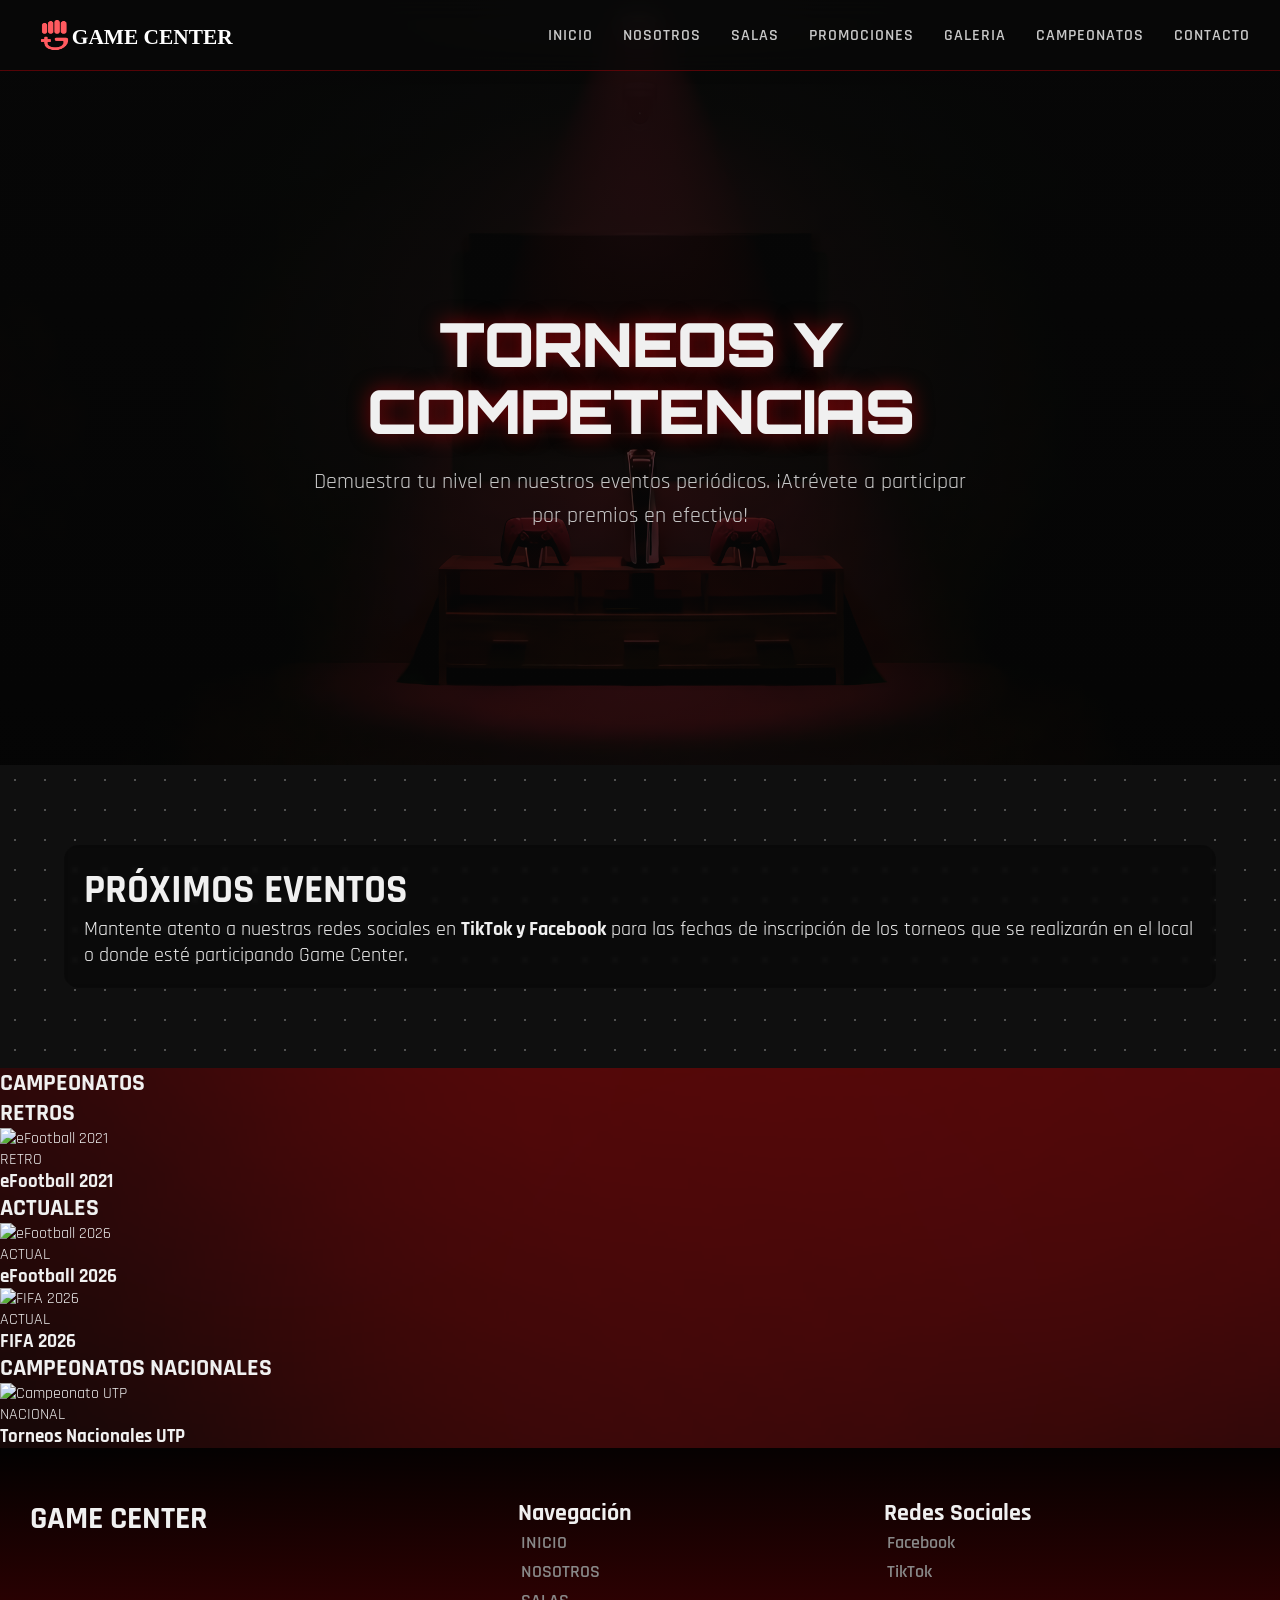
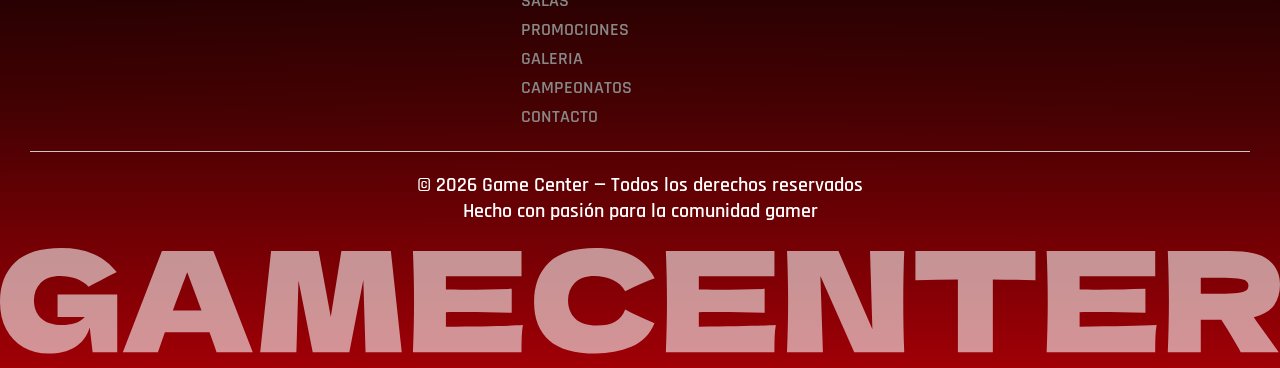
==== campeonatos.html @ 7306a9e2 "ARREGLO DE MENU" ====
<!doctype html>
<html lang="en">
  <head>
    <meta charset="UTF-8" />
    <meta name="viewport" content="width=device-width, initial-scale=1.0" />
    <link rel="stylesheet" href="./assets/css/main.css" />
    <link rel="stylesheet" href="assets/css/campeonatos.css" />
    <script src="assets/js/agrupamiento.js" defer></script>
    <script src="assets/js/scroll.js"></script>
    <title>Campeonatos - GameCenter</title>
    <link
      rel="stylesheet"
      href="https://cdnjs.cloudflare.com/ajax/libs/font-awesome/6.5.2/css/all.min.css"
    />
  </head>

  <body>
    <header class="nav">
      <div class="nav_contenedor">
        <div class="nav_izquierda">
          <a href="/"
            ><img src="./images/svgs/logo.svg" alt="Logo Game Center"
          /></a>
        </div>
        <nav class="nav_derecha">
          <div class="menu_toggle">
            <i class="fa-solid fa-bars"></i>
          </div>
          <ul class="nav_contenedor_rutas">
            <li><a href="index.html">INICIO</a></li>
            <li><a href="nosotros.html">NOSOTROS</a></li>
            <li><a href="salas.html">SALAS</a></li>
            <li><a href="promociones.html">PROMOCIONES</a></li>
            <li><a href="galeria.html">GALERIA</a></li>
            <li><a href="campeonatos.html">CAMPEONATOS</a></li>
            <li><a href="contacto.html">CONTACTO</a></li>
          </ul>
        </nav>
      </div>
    </header>

    <main class="hero_1">
      <div class="hero_1_text">
        <h1 class="h_t_intro">TORNEOS Y COMPETENCIAS</h1>
        <p class="h_sub_intro">
          Demuestra tu nivel en nuestros eventos periódicos. ¡Atrévete a
          participar por premios en efectivo!
        </p>
      </div>
    </main>

    <section class="hero_3">
      <div class="h3_container">
        <div class="h3_der">
          <div class="h3_der_text">
            <h1>PRÓXIMOS EVENTOS</h1>
            <span>
              Mantente atento a nuestras redes sociales en
              <strong>TikTok y Facebook</strong> para las fechas de inscripción
              de los torneos que se realizarán en el local o donde esté
              participando Game Center.
            </span>
          </div>
        </div>
      </div>
    </section>

    <section class="campeonatos">
      <h1 class="camp_titulo">CAMPEONATOS</h1>

      <div class="camp_categoria">
        <h2>RETROS</h2>
        <div class="camp_cards">
          <div class="camp_card">
            <img
              src="./images/campeonatos/1conE21.jpg"
              alt="eFootball 2021"
              loading="lazy"
            />
            <div class="camp_card_info">
              <span class="camp_badge">RETRO</span>
              <h3>eFootball 2021</h3>
            </div>
          </div>
        </div>
      </div>

      <div class="camp_categoria">
        <h2>ACTUALES</h2>
        <div class="camp_cards">
          <div class="camp_card">
            <img
              src="./images/campeonatos/1conE26.jpg"
              alt="eFootball 2026"
              loading="lazy"
            />
            <div class="camp_card_info">
              <span class="camp_badge">ACTUAL</span>
              <h3>eFootball 2026</h3>
            </div>
          </div>
          <div class="camp_card">
            <img
              src="./images/campeonatos/1conFIFA.jpg"
              alt="FIFA 2026"
              loading="lazy"
            />
            <div class="camp_card_info">
              <span class="camp_badge">ACTUAL</span>
              <h3>FIFA 2026</h3>
            </div>
          </div>
        </div>
      </div>

      <div class="camp_categoria">
        <h2>CAMPEONATOS NACIONALES</h2>
        <div class="camp_cards">
          <div class="camp_card">
            <img
              src="./images/campeonatos/2conUTP.jpg"
              alt="Campeonato UTP"
              loading="lazy"
            />
            <div class="camp_card_info">
              <span class="camp_badge">NACIONAL</span>
              <h3>Torneos Nacionales UTP</h3>
            </div>
          </div>
        </div>
      </div>
    </section>
    <!-- ═══════════ FOOTER ═══════════ -->
    <footer class="footer">
      <div class="footer_container">
        <div class="footer_top">
          <div class="footer_brand">
            <h1>GAME CENTER</h1>
            <p></p>
          </div>

          <div class="footer_nav">
            <h2>Navegación</h2>
            <div class="f_nav_rutas">
              <a href="index.html">INICIO</a>
              <a href="nosotros.html">NOSOTROS</a>
              <a href="salas.html">SALAS</a>
              <a href="promociones.html">PROMOCIONES</a>
              <a href="galeria.html">GALERIA</a>
              <a href="campeonatos.html">CAMPEONATOS</a>
              <a href="contacto.html">CONTACTO</a>
            </div>
          </div>

          <div class="footer_social">
            <h2>Redes Sociales</h2>
            <div class="social_links">
              <a href="https://www.facebook.com/share/1PWC5sHtrt/">Facebook</a>
              <a
                href="https://www.tiktok.com/@gamecenterchiclayo?_r=1&_t=ZS-96dxiSJsdGP"
                >TikTok</a
              >
            </div>
          </div>
        </div>

        <div class="footer_bottom">
          <p>&copy; 2026 Game Center — Todos los derechos reservados</p>
          <p>Hecho con pasión para la comunidad gamer</p>
        </div>
      </div>
      <div class="brand">
        <img src="./images/svgs/gamecenter.svg" alt="Game Center" />
      </div>
    </footer>
  </body>
</html>
---- assets/css/main.css ----
@import url("https://fonts.googleapis.com/css2?family=Bebas+Neue&family=Orbitron:wght@400..900&family=Rajdhani:wght@300;400;500;600;700&display=swap");

*,
*::before,
*::after {
  margin: 0;
  padding: 0;
  box-sizing: border-box;
}

body {
  font-family: "Rajdhani", sans-serif;
}

html {
  scroll-behavior: smooth !important;
}

:root {
  --red: #e8000a;
  --red-dark: #a00006;
  --red-glow: #e8000a8c;
  --red-tint: #e8000a14;
  --red-border: #e8000a59;

  --black: #080808;
  --black-2: #0f0f0f;
  --black-3: #161616;
  --black-4: #1e1e1e;

  --gray: #282828;
  --gray-2: #3a3a3a;
  --gray-3: #505050;

  --white: #f0f0f0;
  --white-2: #c8c8c8;
  --text-muted: #888888;
  --text-dim: #555555;
}

body {
  background-image: url(../../images/bg_v1.png);
  color: var(--white);
  background-repeat: no-repeat;
  background-size: cover;
  background-position: 0% 100%;
}

.nav {
  width: 100%;
  position: fixed;
  top: 0;
  left: 0;
  z-index: 100;
  border-bottom: solid 1px var(--red-border);
  background: #080808bf;
  backdrop-filter: blur(12px);
  display: flex;
  justify-content: center;

  .nav_contenedor {
    width: 100%;
    max-width: 1300px;
    margin: 0 30px;
    padding: 15px 0;
    display: flex;
    justify-content: space-between;
    align-items: center;

    .nav_izquierda {
      display: flex;
      align-items: center;
      img {
        height: 40px;
        width: auto;
        display: block;
      }
    }

    .nav_derecha {
      .nav_contenedor_rutas {
        display: flex;
        gap: 30px;
        margin: 0;
        padding: 0;
        list-style: none;

        a {
          text-decoration: none;
          color: var(--white-2);
          font-size: 16px;
          font-weight: 600;
          letter-spacing: 1px;
          position: relative;
          padding: 5px 0;
          transition: color 0.3s ease;

          &::after {
            content: "";
            position: absolute;
            bottom: 0;
            left: 0;
            height: 2px;
            background-color: var(--red);
            width: 100%;
            transform: scaleX(0);
            transform-origin: right center;
            transition: transform 0.3s ease;
          }

          &:hover,
          &:focus {
            color: var(--white);
            &::after {
              transform: scaleX(1);
              transform-origin: left center;
            }
          }
        }
      }
    }
  }
}

.footer {
  width: 100%;
  background: linear-gradient(
    180deg,
    #000000e6 0%,
    #4a0002e6 50%,
    #a00006 100%
  );
  position: relative;

  .footer_container {
    padding: 30px;
    margin: 0;
    position: relative;
    z-index: 5;

    .footer_top {
      display: flex;
      margin-bottom: 20px;
      margin-top: 20px;

      .footer_brand {
        width: 40%;
      }
      .footer_nav {
        width: 30%;
        .f_nav_rutas {
          display: flex;
          flex-direction: column;
        }
        .f_nav_rutas a {
          text-decoration: none;
          color: var(--text-muted);
          font-size: 18px;
          font-weight: 600;
          transition: color 0.2s ease;
          margin: 3px;
        }
        .f_nav_rutas a:hover {
          color: var(--white-2);
        }
      }

      .footer_social {
        width: 30%;
        .social_links {
          display: flex;
          flex-direction: column;
        }
        .social_links a {
          text-decoration: none;
          color: var(--text-muted);
          font-size: 18px;
          font-weight: 600;
          transition: color 0.2s ease;
          margin: 3px;
        }
        .social_links a:hover {
          color: var(--white-2);
        }
      }
    }

    .footer_bottom {
      border-top: solid 1px var(--white-2);
      padding-top: 20px;
      text-align: center;
      font-weight: 600;
      font-size: 20px;
      color: #ffffff;
    }
  }
  .brand {
    width: 100%;
    overflow: hidden;
    position: relative;
    z-index: 1;
    margin-top: -20px;

    img {
      width: 100%;
      height: auto;
      display: block;
    }
  }
}

.hero_1 {
  height: 85vh;
  width: 100%;
  background-image: url(../../images/fondo_v1.webp);
  background-size: cover;
  background-repeat: no-repeat;
  background-position: center;
  position: relative;
  display: flex;
  justify-content: center;
  align-items: center;
  padding-top: 80px;

  .hero_1_text {
    width: 100%;
    max-width: 850px;
    padding: 0 24px;
    display: flex;
    flex-direction: column;
    justify-content: center;
    align-items: center;
    text-align: center;
    gap: 20px;

    .h_t_intro {
      font-family: "Orbitron", sans-serif;
      font-size: 3.8rem;
      color: var(--white);
      margin: 0;
      text-transform: uppercase;
      font-weight: 900;
      letter-spacing: -1px;
      line-height: 1.1;
      text-shadow: 0 0 20px var(--red-glow);
    }

    .h_sub_intro {
      font-size: 1.35rem;
      color: var(--white-2);
      max-width: 680px;
      line-height: 1.6;
      font-weight: 400;
    }
  }
}

.hero_1::after {
  content: "";
  position: absolute;
  top: 0;
  left: 0;
  width: 100%;
  height: 100%;
  background: linear-gradient(
    180deg,
    #080808d9 0%,
    #080808b3 60%,
    #08080899 100%
  );
  z-index: 1;
}

.hero_1 > * {
  position: relative;
  z-index: 2;
}

.hero_2 {
  height: 15vh;
  min-height: 100px;
  overflow: hidden;
  background-color: var(--black-2);
  display: flex;
  align-items: center;

  .h_2_carrusel {
    overflow: hidden;
    width: 100%;
    position: relative;
    display: flex;
    .carrusel_track {
      display: flex;
      align-items: center;
      width: max-content;
      gap: 60px;
      padding-right: 60px;
      animation: carruselInfinito 15s linear infinite;
    }
    img {
      height: 80px;
      width: auto;
      display: block;
    }

    .carrusel_texto {
      font-family: "Orbitron", sans-serif;
      font-size: 1.8rem;
      font-weight: 900;
      color: var(--white);
      letter-spacing: 2px;
      text-shadow: 0 0 10px #ffffff33;
    }
  }
}
/* ═══════════ ANIMACIÓN DEL BUCLE ═══════════ */
@keyframes carruselInfinito {
  0% {
    transform: translateX(0);
  }
  100% {
    transform: translateX(-50%);
  }
}

.hero_3 {
  background-color: var(--black-2);
  background-image: radial-gradient(var(--gray-3) 1px, transparent 1px);
  background-size: 30px 30px;
  position: relative;
  overflow: hidden;
  display: flex;
  align-items: center;
  justify-content: center;
  .h3_container {
    border-radius: 15px;
    background-color: #0000004d;
    backdrop-filter: blur(2px);
    width: 90%;
    margin: 20px;
    display: flex;
    padding: 15px;
    gap: 35px;
    transition: all 0.35s ease;
    .h3_izq {
      display: flex;
      width: 65%;
      align-items: center;
    }
    .h3_izq img {
      width: 100%;
      height: auto;
      display: block;
      border-radius: 15px;
    }

    .h3_der {
      display: flex;
      width: 35%;
      width: 70%;
      text-align: start;
      align-items: center;
      justify-content: center;
    }
    .h3_der h1 {
      font-size: 2.5em;
    }
    .h3_der span {
      font-size: 1.25em;
    }
  }
  .h3_container:hover {
    box-shadow:
      0 0 15px var(--red-glow),
      0 0 35px #e8000a40,
      0 10px 30px #00000073;

    transform: translateY(-4px);
    transition: all 0.35s ease;
  }
}

/* ═══════════ RESPONSIVIDAD ═══════════ */

/* BOTON HAMBURGUESA */
.menu_toggle {
  display: none;
  font-size: 2rem;
  cursor: pointer;
  color: white;
}

/* RESPONSIVE NAVBAR */
@media (max-width: 768px) {
  .menu_toggle {
    display: block;
  }

  .nav .nav_contenedor {
    flex-direction: row;
    align-items: center;
    justify-content: space-between;
    margin: 0 16px;
    padding: 12px 0;
  }

  .nav .nav_contenedor .nav_derecha {
    position: relative;
  }

  .nav .nav_contenedor .nav_derecha .nav_contenedor_rutas {
    position: absolute;
    top: 60px;
    right: 0;
    background-color: #111;
    flex-direction: column;
    align-items: flex-start;
    width: 220px;
    padding: 20px;
    border-radius: 10px;
    box-shadow: 0 0 15px #00000066;
    display: none !important;
    z-index: 999;
  }

  .nav .nav_contenedor .nav_derecha .nav_contenedor_rutas.active {
    display: flex !important;
  }

  .nav .nav_contenedor .nav_derecha .nav_contenedor_rutas li {
    list-style: none;
    width: 100%;
  }

  .nav .nav_contenedor .nav_derecha .nav_contenedor_rutas a {
    width: 100%;
    display: block;
    padding: 10px 0;
  }
}

/* HERO 1 */
.hero_1 {
  @media (max-width: 768px) {
    height: auto;
    min-height: 65vh;
    padding: 140px 20px 60px;
  }

  @media (max-width: 480px) {
    padding: 130px 16px 50px;
  }
}

.hero_1 .hero_1_text {
  word-break: break-word;
  overflow-wrap: break-word;
}

.hero_1 .hero_1_text .h_t_intro {
  @media (max-width: 1024px) {
    font-size: 3rem;
  }

  @media (max-width: 768px) {
    font-size: 2.2rem;
    letter-spacing: 0;
  }

  @media (max-width: 480px) {
    font-size: 1.75rem;
    line-height: 1.15;
  }
}

.hero_1 .hero_1_text .h_sub_intro {
  @media (max-width: 768px) {
    font-size: 1.1rem;
  }

  @media (max-width: 480px) {
    font-size: 0.95rem;
  }
}

/* HERO 2 */
@media (max-width: 480px) {
  .hero_2 {
    height: 55px;
  }

  .hero_2 .h_2_carrusel img {
    height: 50px;
  }

  .hero_2 .h_2_carrusel .carrusel_texto {
    font-size: 1.2rem;
  }
}

/* HERO 3 */
.hero_3 {
  height: auto;

  overflow: visible;
  overflow-x: hidden;

  display: flex;
  justify-content: center;
  align-items: center;

  padding: 60px 0;
}

.hero_3 .h3_container {
  box-sizing: border-box;

  width: 90%;

  display: flex;
  align-items: center;

  gap: 35px;

  padding: 20px;
}

.hero_3 .h3_izq,
.hero_3 .h3_der {
  flex: 1;
}

.hero_3 .h3_der {
  display: flex;
  align-items: center;
}

.hero_3 .h3_der_text {
  width: 100%;
}

@media (max-width: 1024px) {
  .hero_3 .h3_container {
    width: 95%;
    gap: 24px;
  }

  .hero_3 .h3_der h1 {
    font-size: 2rem;
  }
}

@media (max-width: 768px) {
  .hero_3 .h3_container {
    flex-direction: column;

    width: calc(100% - 32px);

    margin: 16px;

    padding: 16px;
  }

  .hero_3 .h3_izq,
  .hero_3 .h3_der {
    width: 100%;
  }

  .hero_3 .h3_der {
    text-align: center;
    justify-content: center;
  }

  .hero_3 .h3_der h1 {
    font-size: 1.8rem;
  }

  .hero_3 .h3_der span {
    font-size: 1rem;
    line-height: 1.5;
  }
}

@media (max-width: 480px) {
  .hero_3 .h3_container {
    width: calc(100% - 24px);

    margin: 12px;

    padding: 12px;

    gap: 12px;
  }

  .hero_3 .h3_der h1 {
    font-size: 1.4rem;
    line-height: 1.2;
  }

  .hero_3 .h3_der span {
    font-size: 0.95rem;
  }
}

/* FOOTER */
@media (max-width: 480px) {
  .footer .footer_container {
    padding: 20px 16px;
  }
}

@media (max-width: 768px) {
  .footer .footer_container .footer_top {
    flex-direction: column;
    gap: 20px;
  }

  .footer .footer_container .footer_top .footer_brand,
  .footer .footer_container .footer_top .footer_nav,
  .footer .footer_container .footer_top .footer_social {
    width: 100%;
  }

  .footer .footer_container .footer_bottom {
    font-size: 16px;
  }
}

@media (max-width: 480px) {
  .footer .footer_container .footer_bottom {
    font-size: 13px;
  }
}

.hero_4 {
  width: 100%;
  background-color: var(--black-2);
  .h4_container {
    max-width: 1300px;
    margin: 0 auto;
    padding: 30px 40px;
    display: flex;
    flex-direction: column;
    align-items: center;
    gap: 24px;
    @media (max-width: 768px) {
      padding: 24px 20px;
      gap: 20px;
    }

    .h4_texto {
      h1 {
        font-family: "Orbitron", sans-serif;
        font-size: 2.8rem;
        font-weight: 900;
        letter-spacing: 3px;
        color: var(--white);
        text-align: center;

        @media (max-width: 480px) {
          font-size: 1.3rem;
        }
      }
    }

    .h4_logos {
      display: flex;
      align-items: center;
      justify-content: center;
      gap: 40px;

      @media (max-width: 480px) {
        gap: 24px;
      }

      img {
        height: 120px;
        width: auto;
        display: block;
        filter: grayscale(100%) brightness(0.8);
        transition: filter 0.3s ease;

        &:hover {
          filter: grayscale(0%) brightness(1);
        }

        @media (max-width: 480px) {
          height: 45px;
        }
      }
    }
  }
}

.hero_5 {
  width: 100%;
  background-color: var(--black-4);
  .h5_container {
    max-width: 1300px;
    margin: 0 auto;
    padding: 30px 40px;
    display: flex;
    flex-direction: column;
    align-items: center;
    gap: 24px;

    @media (max-width: 768px) {
      padding: 24px 20px;
      gap: 20px;
    }
    .h5_logos {
      display: flex;
      align-items: center;
      justify-content: center;
      gap: 40px;
      img {
        height: 120px;
        width: auto;
        display: block;
        filter: grayscale(100%) brightness(0.8);
        transition: filter 0.3s ease;

        &:hover {
          filter: grayscale(0%) brightness(1);
        }

        @media (max-width: 480px) {
          height: 45px;
        }
      }
    }
    .h5_texto {
      h1 {
        font-family: "Orbitron", sans-serif;
        font-size: 2.8rem;
        font-weight: 900;
        letter-spacing: 3px;
        color: var(--white);
        text-align: center;
        padding-bottom: 15px;

        @media (max-width: 480px) {
          font-size: 1.3rem;
        }
      }
      p {
        font-family: "Orbitron", sans-serif;
        font-size: 1.4rem;
        font-weight: 500;
        letter-spacing: 3px;
        color: var(--white);
        text-align: center;

        @media (max-width: 480px) {
          font-size: 1rem;
        }
      }
    }
  }
}

.hero_6 {
  padding: 8rem 2rem;
  background-color: var(--black-2);
  .h6_container {
    max-width: 1200px;
    margin: 0 auto;
    .h6_carrusel {
      display: grid;
      grid-template-columns: repeat(3, 1fr);
      gap: 2rem;

      .h6_contadores {
        text-align: center;
        padding: 2rem;
        border: 1px solid var(--red-border);
        background: rgba(255, 255, 255, 0.03);
        backdrop-filter: blur(10px);
        border-radius: 16px;
        transition: all 0.3s ease;
        color: var(--white-2);

        &:hover {
          border-color: var(--red);
          box-shadow: 0 0 30px var(--red-glow);
        }

        h1 {
          margin-bottom: 0.3em;
          font-size: clamp(3rem, 6vw, 5rem);
          font-family: "Orbitron", sans-serif;
          color: var(--red);
          text-shadow: 0 0 20px var(--red-glow);
        }

        h3 {
          font-size: 1.2rem;
          letter-spacing: 2px;
          color: var(--white-2);
        }
      }
    }
  }
}

@media (max-width: 768px) {
  .hero_6 {
    .h6_container {
      .h6_carrusel {
        grid-template-columns: 1fr;
      }
    }
  }
}

.hero_8 {
  width: 100%;
  height: 100vh;
  display: flex;
  justify-content: center;
  align-items: center;
  background-color: var(--black-3);

  @media (max-width: 768px) {
    height: auto;
  }

  .h8_container {
    width: 95%;
    height: 90vh;
    border-radius: 20px;
    display: flex;
    overflow: hidden;

    @media (max-width: 768px) {
      flex-direction: column;
      height: auto;
      margin: 20px 0;
    }

    .h8_izq {
      width: 60%;
      padding: 50px 60px;
      background-color: var(--red-dark);
      display: flex;
      flex-direction: column;
      justify-content: center;
      gap: 24px;

      @media (max-width: 768px) {
        width: 100%;
        padding: 40px 24px;
        order: 1;
      }

      .etiqueta {
        font-family: "Orbitron", sans-serif;
        font-size: 0.85rem;
        font-weight: 700;
        letter-spacing: 4px;
        color: rgba(255, 255, 255, 0.55);
      }

      h1 {
        font-family: "Orbitron", sans-serif;
        font-size: clamp(2rem, 4vw, 4.5rem);
        font-weight: 900;
        line-height: 1.1;
        color: var(--white);
      }

      .h8_sub {
        font-size: clamp(1rem, 1.4vw, 1.4rem);
        color: rgba(255, 255, 255, 0.7);
        line-height: 1.7;
        max-width: 520px;
        font-weight: 500;
      }

      .h8_btn {
        display: inline-block;
        width: fit-content;
        padding: 16px 32px;
        background-color: transparent;
        color: var(--white);
        font-family: "Orbitron", sans-serif;
        font-size: 0.85rem;
        font-weight: 900;
        letter-spacing: 1px;
        text-decoration: none;
        border-radius: 8px;
        border: 2px solid var(--white);
        transition:
          background-color 0.3s ease,
          color 0.3s ease;

        &:hover {
          background-color: var(--white);
          color: var(--red-dark);
        }

        @media (max-width: 768px) {
          width: 100%;
          text-align: center;
        }
      }
    }

    .h8_der {
      width: 40%;
      background-color: var(--black-4);

      @media (max-width: 768px) {
        width: 100%;
        order: 2;
      }

      .h8_der_container {
        display: grid;
        grid-template-rows: repeat(auto-fit, 1fr);
        height: 100%;

        @media (max-width: 768px) {
          grid-template-rows: unset;
          grid-template-columns: 1fr;
        }

        .h8_card {
          display: flex;
          flex-direction: column;
          justify-content: center;
          padding: 0 40px;
          border-bottom: 1px solid var(--gray);
          transition: background-color 0.3s ease;

          &:last-child {
            border-bottom: none;
          }

          &:hover {
            background-color: var(--gray);
          }

          @media (max-width: 768px) {
            padding: 28px 24px;
          }

          h3 {
            font-family: "Orbitron", sans-serif;
            font-size: 1.25rem;
            font-weight: 700;
            letter-spacing: 3px;
            color: var(--red);
            margin-bottom: 10px;
          }

          p,
          a {
            font-size: clamp(1rem, 1.3vw, 1.3rem);
            color: var(--white-2);
            line-height: 1.6;
            text-decoration: none;
            transition: color 0.2s ease;
          }

          strong {
            color: var(--white);
          }

          a:hover {
            color: var(--white);
          }
        }
      }
    }
  }
}
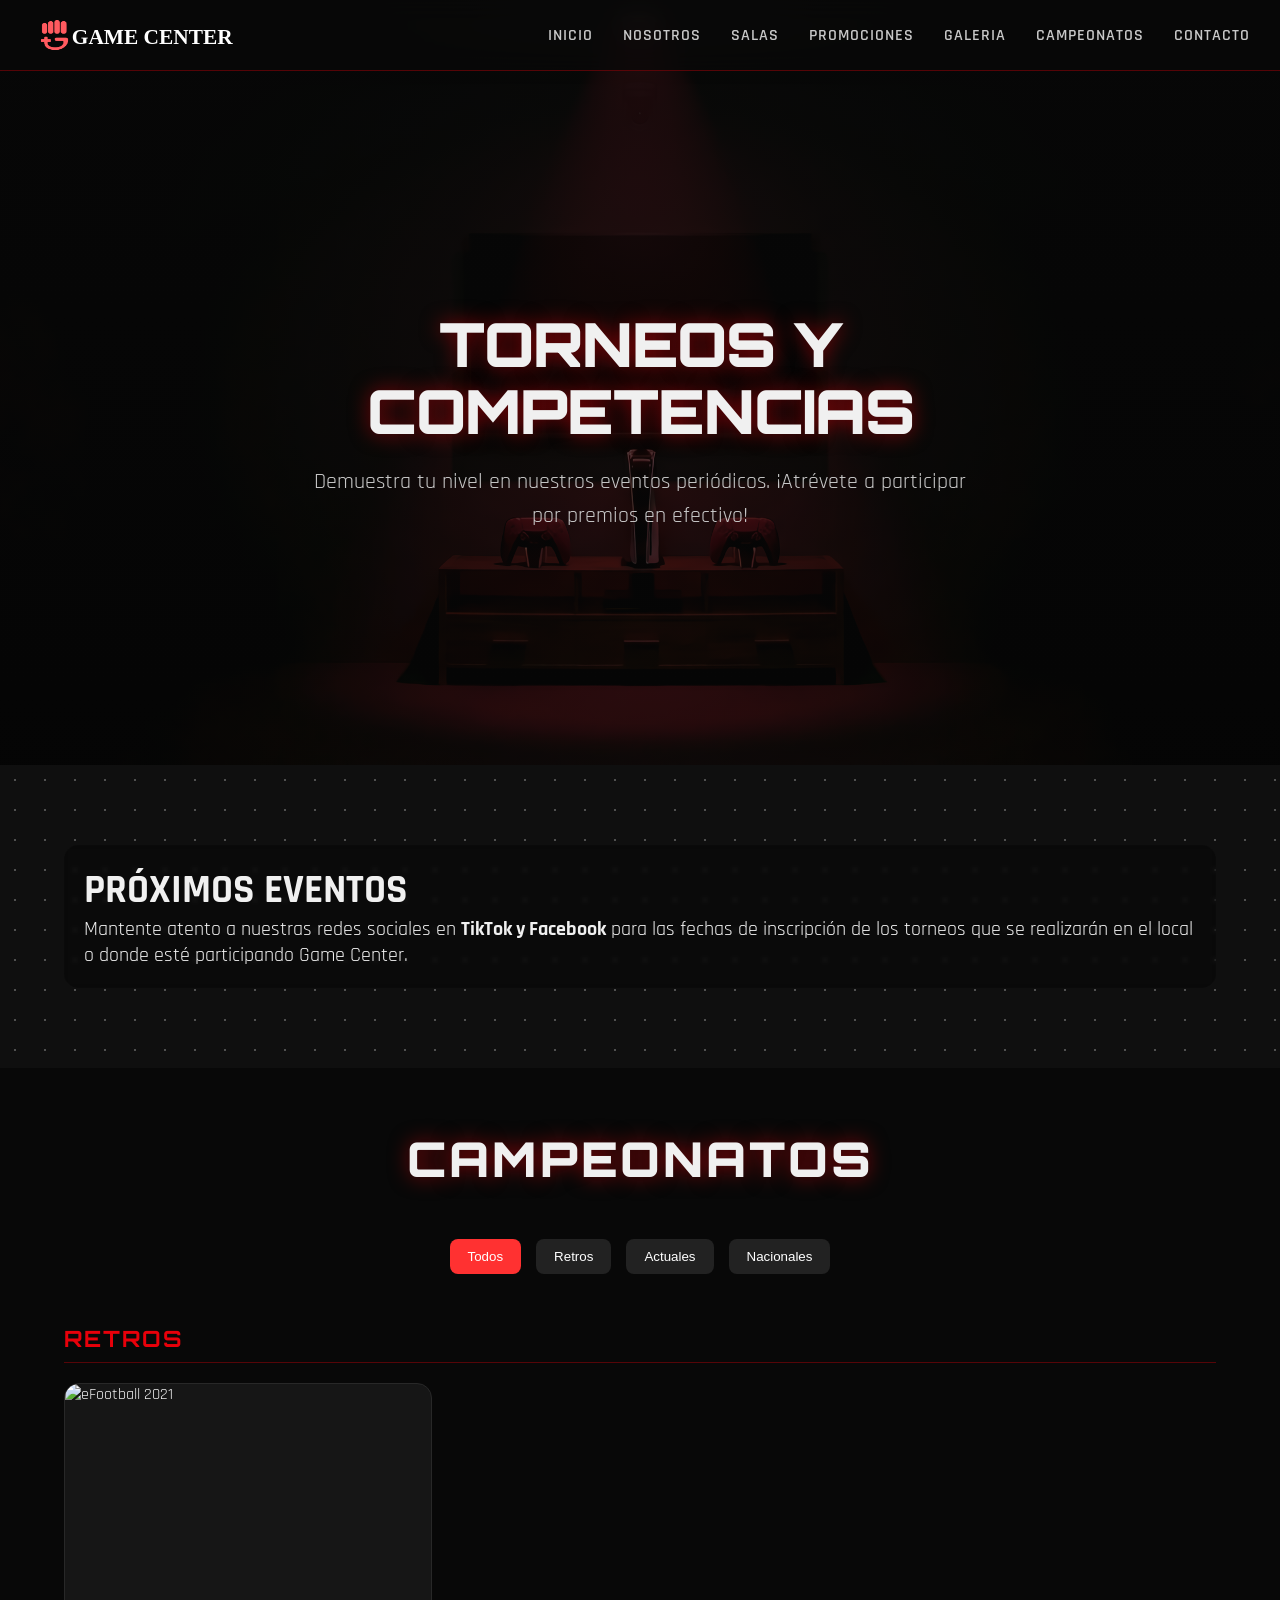
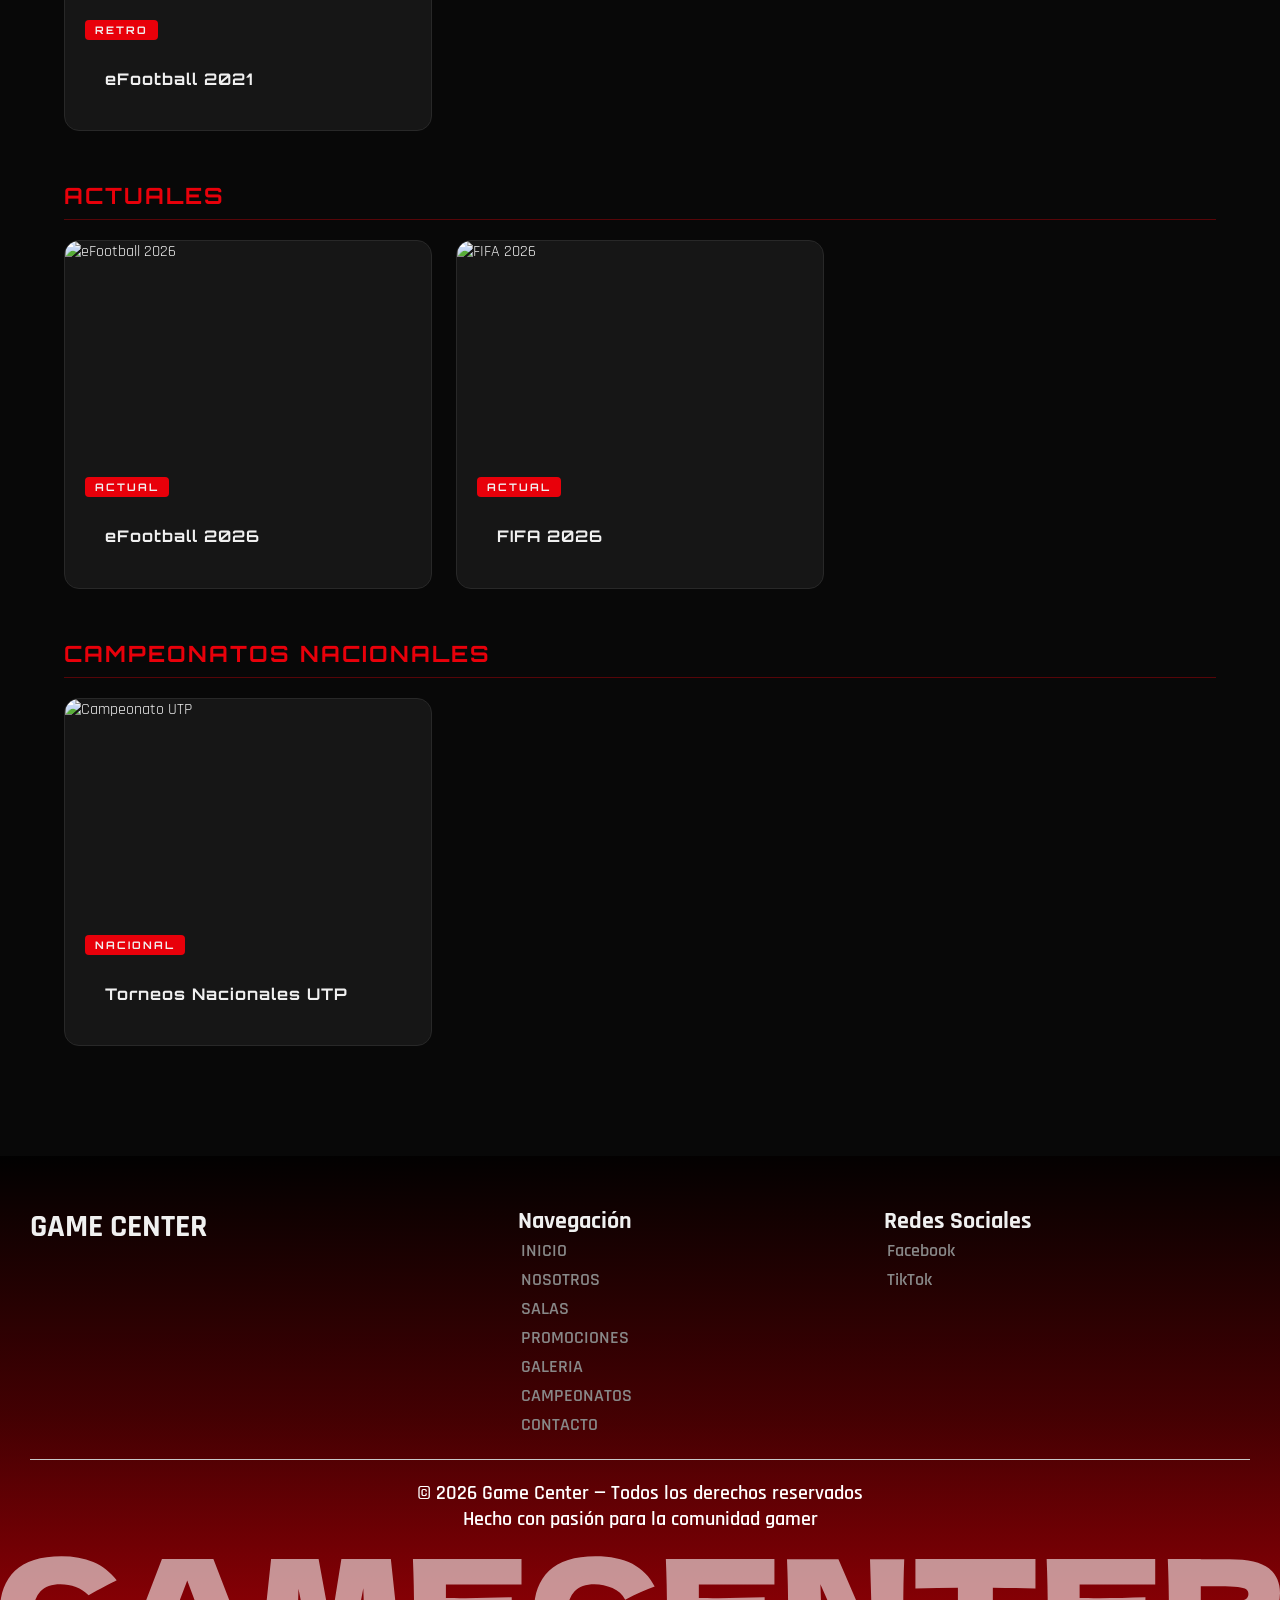
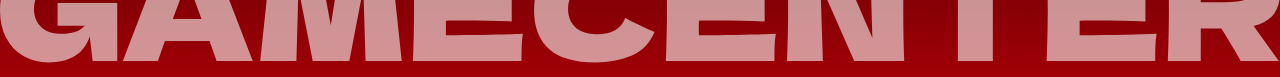
==== commit c6df8d7c: "agregar filtros a las imagenes de los campeonatos" ====
--- a/campeonatos.html
+++ b/campeonatos.html
@@ -1,177 +1,164 @@
 <!doctype html>
 <html lang="en">
-  <head>
-    <meta charset="UTF-8" />
-    <meta name="viewport" content="width=device-width, initial-scale=1.0" />
-    <link rel="stylesheet" href="./assets/css/main.css" />
-    <link rel="stylesheet" href="assets/css/campeonatos.css" />
-    <script src="assets/js/agrupamiento.js" defer></script>
-    <script src="assets/js/scroll.js"></script>
-    <title>Campeonatos - GameCenter</title>
-    <link
-      rel="stylesheet"
-      href="https://cdnjs.cloudflare.com/ajax/libs/font-awesome/6.5.2/css/all.min.css"
-    />
-  </head>
 
-  <body>
-    <header class="nav">
-      <div class="nav_contenedor">
-        <div class="nav_izquierda">
-          <a href="/"
-            ><img src="./images/svgs/logo.svg" alt="Logo Game Center"
-          /></a>
+<head>
+  <meta charset="UTF-8" />
+  <meta name="viewport" content="width=device-width, initial-scale=1.0" />
+  <link rel="stylesheet" href="./assets/css/main.css" />
+  <link rel="stylesheet" href="assets/css/campeonatos.css" />
+  <script src="assets/js/agrupamiento.js" defer></script>
+  <script src="assets/js/campeonatos.js" defer></script>
+  <script src="assets/js/scroll.js" defer></script>
+  <title>Campeonatos - GameCenter</title>
+  <link rel="stylesheet" href="https://cdnjs.cloudflare.com/ajax/libs/font-awesome/6.5.2/css/all.min.css" />
+</head>
+
+<body>
+  <header class="nav">
+    <div class="nav_contenedor">
+      <div class="nav_izquierda">
+        <a href="/"><img src="./images/svgs/logo.svg" alt="Logo Game Center" /></a>
+      </div>
+      <nav class="nav_derecha">
+        <div class="menu_toggle">
+          <i class="fa-solid fa-bars"></i>
         </div>
-        <nav class="nav_derecha">
-          <div class="menu_toggle">
-            <i class="fa-solid fa-bars"></i>
-          </div>
-          <ul class="nav_contenedor_rutas">
-            <li><a href="index.html">INICIO</a></li>
-            <li><a href="nosotros.html">NOSOTROS</a></li>
-            <li><a href="salas.html">SALAS</a></li>
-            <li><a href="promociones.html">PROMOCIONES</a></li>
-            <li><a href="galeria.html">GALERIA</a></li>
-            <li><a href="campeonatos.html">CAMPEONATOS</a></li>
-            <li><a href="contacto.html">CONTACTO</a></li>
-          </ul>
-        </nav>
+        <ul class="nav_contenedor_rutas">
+          <li><a href="index.html">INICIO</a></li>
+          <li><a href="nosotros.html">NOSOTROS</a></li>
+          <li><a href="salas.html">SALAS</a></li>
+          <li><a href="promociones.html">PROMOCIONES</a></li>
+          <li><a href="galeria.html">GALERIA</a></li>
+          <li><a href="campeonatos.html">CAMPEONATOS</a></li>
+          <li><a href="contacto.html">CONTACTO</a></li>
+        </ul>
+      </nav>
+    </div>
+  </header>
+
+  <main class="hero_1">
+    <div class="hero_1_text">
+      <h1 class="h_t_intro">TORNEOS Y COMPETENCIAS</h1>
+      <p class="h_sub_intro">
+        Demuestra tu nivel en nuestros eventos periódicos. ¡Atrévete a
+        participar por premios en efectivo!
+      </p>
+    </div>
+  </main>
+
+  <section class="hero_3">
+    <div class="h3_container">
+      <div class="h3_der">
+        <div class="h3_der_text">
+          <h1>PRÓXIMOS EVENTOS</h1>
+          <span>
+            Mantente atento a nuestras redes sociales en
+            <strong>TikTok y Facebook</strong> para las fechas de inscripción
+            de los torneos que se realizarán en el local o donde esté
+            participando Game Center.
+          </span>
+        </div>
       </div>
-    </header>
+    </div>
+  </section>
 
-    <main class="hero_1">
-      <div class="hero_1_text">
-        <h1 class="h_t_intro">TORNEOS Y COMPETENCIAS</h1>
-        <p class="h_sub_intro">
-          Demuestra tu nivel en nuestros eventos periódicos. ¡Atrévete a
-          participar por premios en efectivo!
-        </p>
-      </div>
-    </main>
+  <section class="campeonatos">
+    <h1 class="camp_titulo">CAMPEONATOS</h1>
+    <div class="camp_filtros">
 
-    <section class="hero_3">
-      <div class="h3_container">
-        <div class="h3_der">
-          <div class="h3_der_text">
-            <h1>PRÓXIMOS EVENTOS</h1>
-            <span>
-              Mantente atento a nuestras redes sociales en
-              <strong>TikTok y Facebook</strong> para las fechas de inscripción
-              de los torneos que se realizarán en el local o donde esté
-              participando Game Center.
-            </span>
+      <button class="btn_filter active" data-filter="all">Todos</button>
+      <button class="btn_filter" data-filter="retro">Retros</button>
+      <button class="btn_filter" data-filter="actual">Actuales</button>
+      <button class="btn_filter" data-filter="nacional">Nacionales</button>
+
+    </div>
+
+    <div class="camp_categoria">
+      <h2>RETROS</h2>
+      <div class="camp_cards">
+        <div class="camp_card" data-categoria="retro">
+          <img src="./images/campeonatos/1conE21.jpg" alt="eFootball 2021" loading="lazy" />
+          <div class="camp_card_info">
+            <span class="camp_badge">RETRO</span>
+            <h3>eFootball 2021</h3>
           </div>
         </div>
       </div>
-    </section>
+    </div>
 
-    <section class="campeonatos">
-      <h1 class="camp_titulo">CAMPEONATOS</h1>
+    <div class="camp_categoria">
+      <h2>ACTUALES</h2>
+      <div class="camp_cards">
+        <div class="camp_card" data-categoria="actual">
+          <img src="./images/campeonatos/1conE26.jpg" alt="eFootball 2026" loading="lazy" />
+          <div class="camp_card_info">
+            <span class="camp_badge">ACTUAL</span>
+            <h3>eFootball 2026</h3>
+          </div>
+        </div>
+        <div class="camp_card" data-categoria="actual">
+          <img src="./images/campeonatos/1conFIFA.jpg" alt="FIFA 2026" loading="lazy" />
+          <div class="camp_card_info">
+            <span class="camp_badge">ACTUAL</span>
+            <h3>FIFA 2026</h3>
+          </div>
+        </div>
+      </div>
+    </div>
 
-      <div class="camp_categoria">
-        <h2>RETROS</h2>
-        <div class="camp_cards">
-          <div class="camp_card">
-            <img
-              src="./images/campeonatos/1conE21.jpg"
-              alt="eFootball 2021"
-              loading="lazy"
-            />
-            <div class="camp_card_info">
-              <span class="camp_badge">RETRO</span>
-              <h3>eFootball 2021</h3>
-            </div>
+    <div class="camp_categoria">
+      <h2>CAMPEONATOS NACIONALES</h2>
+      <div class="camp_cards">
+        <div class="camp_card" data-categoria="nacional">
+          <img src="./images/campeonatos/2conUTP.jpg" alt="Campeonato UTP" loading="lazy" />
+          <div class="camp_card_info">
+            <span class="camp_badge">NACIONAL</span>
+            <h3>Torneos Nacionales UTP</h3>
+          </div>
+        </div>
+      </div>
+    </div>
+  </section>
+  <!-- ═══════════ FOOTER ═══════════ -->
+  <footer class="footer">
+    <div class="footer_container">
+      <div class="footer_top">
+        <div class="footer_brand">
+          <h1>GAME CENTER</h1>
+          <p></p>
+        </div>
+
+        <div class="footer_nav">
+          <h2>Navegación</h2>
+          <div class="f_nav_rutas">
+            <a href="index.html">INICIO</a>
+            <a href="nosotros.html">NOSOTROS</a>
+            <a href="salas.html">SALAS</a>
+            <a href="promociones.html">PROMOCIONES</a>
+            <a href="galeria.html">GALERIA</a>
+            <a href="campeonatos.html">CAMPEONATOS</a>
+            <a href="contacto.html">CONTACTO</a>
+          </div>
+        </div>
+
+        <div class="footer_social">
+          <h2>Redes Sociales</h2>
+          <div class="social_links">
+            <a href="https://www.facebook.com/share/1PWC5sHtrt/">Facebook</a>
+            <a href="https://www.tiktok.com/@gamecenterchiclayo?_r=1&_t=ZS-96dxiSJsdGP">TikTok</a>
           </div>
         </div>
       </div>
 
-      <div class="camp_categoria">
-        <h2>ACTUALES</h2>
-        <div class="camp_cards">
-          <div class="camp_card">
-            <img
-              src="./images/campeonatos/1conE26.jpg"
-              alt="eFootball 2026"
-              loading="lazy"
-            />
-            <div class="camp_card_info">
-              <span class="camp_badge">ACTUAL</span>
-              <h3>eFootball 2026</h3>
-            </div>
-          </div>
-          <div class="camp_card">
-            <img
-              src="./images/campeonatos/1conFIFA.jpg"
-              alt="FIFA 2026"
-              loading="lazy"
-            />
-            <div class="camp_card_info">
-              <span class="camp_badge">ACTUAL</span>
-              <h3>FIFA 2026</h3>
-            </div>
-          </div>
-        </div>
+      <div class="footer_bottom">
+        <p>&copy; 2026 Game Center — Todos los derechos reservados</p>
+        <p>Hecho con pasión para la comunidad gamer</p>
       </div>
+    </div>
+    <div class="brand">
+      <img src="./images/svgs/gamecenter.svg" alt="Game Center" />
+    </div>
+  </footer>
+</body>
 
-      <div class="camp_categoria">
-        <h2>CAMPEONATOS NACIONALES</h2>
-        <div class="camp_cards">
-          <div class="camp_card">
-            <img
-              src="./images/campeonatos/2conUTP.jpg"
-              alt="Campeonato UTP"
-              loading="lazy"
-            />
-            <div class="camp_card_info">
-              <span class="camp_badge">NACIONAL</span>
-              <h3>Torneos Nacionales UTP</h3>
-            </div>
-          </div>
-        </div>
-      </div>
-    </section>
-    <!-- ═══════════ FOOTER ═══════════ -->
-    <footer class="footer">
-      <div class="footer_container">
-        <div class="footer_top">
-          <div class="footer_brand">
-            <h1>GAME CENTER</h1>
-            <p></p>
-          </div>
-
-          <div class="footer_nav">
-            <h2>Navegación</h2>
-            <div class="f_nav_rutas">
-              <a href="index.html">INICIO</a>
-              <a href="nosotros.html">NOSOTROS</a>
-              <a href="salas.html">SALAS</a>
-              <a href="promociones.html">PROMOCIONES</a>
-              <a href="galeria.html">GALERIA</a>
-              <a href="campeonatos.html">CAMPEONATOS</a>
-              <a href="contacto.html">CONTACTO</a>
-            </div>
-          </div>
-
-          <div class="footer_social">
-            <h2>Redes Sociales</h2>
-            <div class="social_links">
-              <a href="https://www.facebook.com/share/1PWC5sHtrt/">Facebook</a>
-              <a
-                href="https://www.tiktok.com/@gamecenterchiclayo?_r=1&_t=ZS-96dxiSJsdGP"
-                >TikTok</a
-              >
-            </div>
-          </div>
-        </div>
-
-        <div class="footer_bottom">
-          <p>&copy; 2026 Game Center — Todos los derechos reservados</p>
-          <p>Hecho con pasión para la comunidad gamer</p>
-        </div>
-      </div>
-      <div class="brand">
-        <img src="./images/svgs/gamecenter.svg" alt="Game Center" />
-      </div>
-    </footer>
-  </body>
-</html>
+</html>
--- a/assets/css/campeonatos.css
+++ b/assets/css/campeonatos.css
@@ -0,0 +1,154 @@
+/* ═══════════ CAMPEONATOS ═══════════ */
+
+.campeonatos {
+  width: 100%;
+  padding: 60px 0;
+  background-color: var(--black);
+}
+
+.camp_titulo {
+  font-family: "Orbitron", sans-serif;
+  text-align: center;
+  font-size: 3rem;
+  font-weight: 900;
+  letter-spacing: 3px;
+  text-shadow: 0 0 20px var(--red-glow);
+  margin-bottom: 50px;
+
+  @media (max-width: 768px) {
+    font-size: 2.3rem;
+  }
+
+  @media (max-width: 480px) {
+    font-size: 1.8rem;
+    letter-spacing: 1px;
+  }
+}
+
+.camp_categoria {
+  width: 90%;
+  margin: 0 auto 50px auto;
+
+  @media (max-width: 480px) {
+    width: calc(100% - 24px);
+  }
+
+  h2 {
+    font-family: "Orbitron", sans-serif;
+    font-size: 1.4rem;
+    font-weight: 700;
+    letter-spacing: 2px;
+    color: var(--red);
+    margin-bottom: 20px;
+    margin-top: 50px;
+    padding-bottom: 10px;
+    border-bottom: 1px solid var(--red-border);
+
+    @media (max-width: 768px) {
+      font-size: 1.2rem;
+    }
+
+    @media (max-width: 480px) {
+      font-size: 1rem;
+    }
+  }
+}
+
+.camp_cards {
+  display: grid;
+  grid-template-columns: repeat(auto-fill, minmax(280px, 1fr));
+  gap: 24px;
+
+  @media (max-width: 480px) {
+    grid-template-columns: 1fr;
+  }
+}
+
+.camp_card {
+  background-color: var(--black-3);
+  border: 1px solid var(--gray);
+  border-radius: 15px;
+  overflow: hidden;
+  display: flex;
+  flex-direction: column;
+  transition: transform 0.3s ease, box-shadow 0.3s ease, border-color 0.3s ease;
+
+  &:hover {
+    transform: translateY(-5px);
+    border-color: var(--red-border);
+    box-shadow:
+      0 0 15px var(--red-glow),
+      0 0 35px rgba(232, 0, 10, 0.25),
+      0 10px 30px rgba(0, 0, 0, 0.5);
+  }
+
+  img {
+    width: 100%;
+    height: 220px;
+    object-fit: cover;
+    display: block;
+    transition: transform 0.4s ease;
+  }
+
+  &:hover img {
+    transform: scale(1.04);
+  }
+
+  h3 {
+    font-family: "Orbitron", sans-serif;
+    font-size: 1rem;
+    font-weight: 700;
+    letter-spacing: 1px;
+    padding: 20px;
+    color: var(--white);
+    line-height: 1.4;
+
+    @media (max-width: 480px) {
+      font-size: 0.9rem;
+    }
+  }
+}
+.camp_card_info {
+  padding: 16px 20px 20px;
+  display: flex;
+  flex-direction: column;
+  gap: 8px;
+}
+
+.camp_badge {
+  display: inline-block;
+  width: fit-content;
+  background-color: var(--red);
+  color: var(--white);
+  font-family: "Orbitron", sans-serif;
+  font-size: 0.65rem;
+  font-weight: 700;
+  letter-spacing: 2px;
+  padding: 3px 10px;
+  border-radius: 4px;
+}
+.camp_filtros{
+    display:flex;
+    justify-content:center;
+    gap:15px;
+    margin-bottom:40px;
+    flex-wrap:wrap;
+}
+
+.btn_filter{
+    padding:10px 18px;
+    border:none;
+    cursor:pointer;
+    border-radius:8px;
+    background:#222;
+    color:white;
+    transition:.3s;
+}
+
+.btn_filter:hover{
+    background:#ff3131;
+}
+
+.btn_filter.active{
+    background:#ff3131;
+}
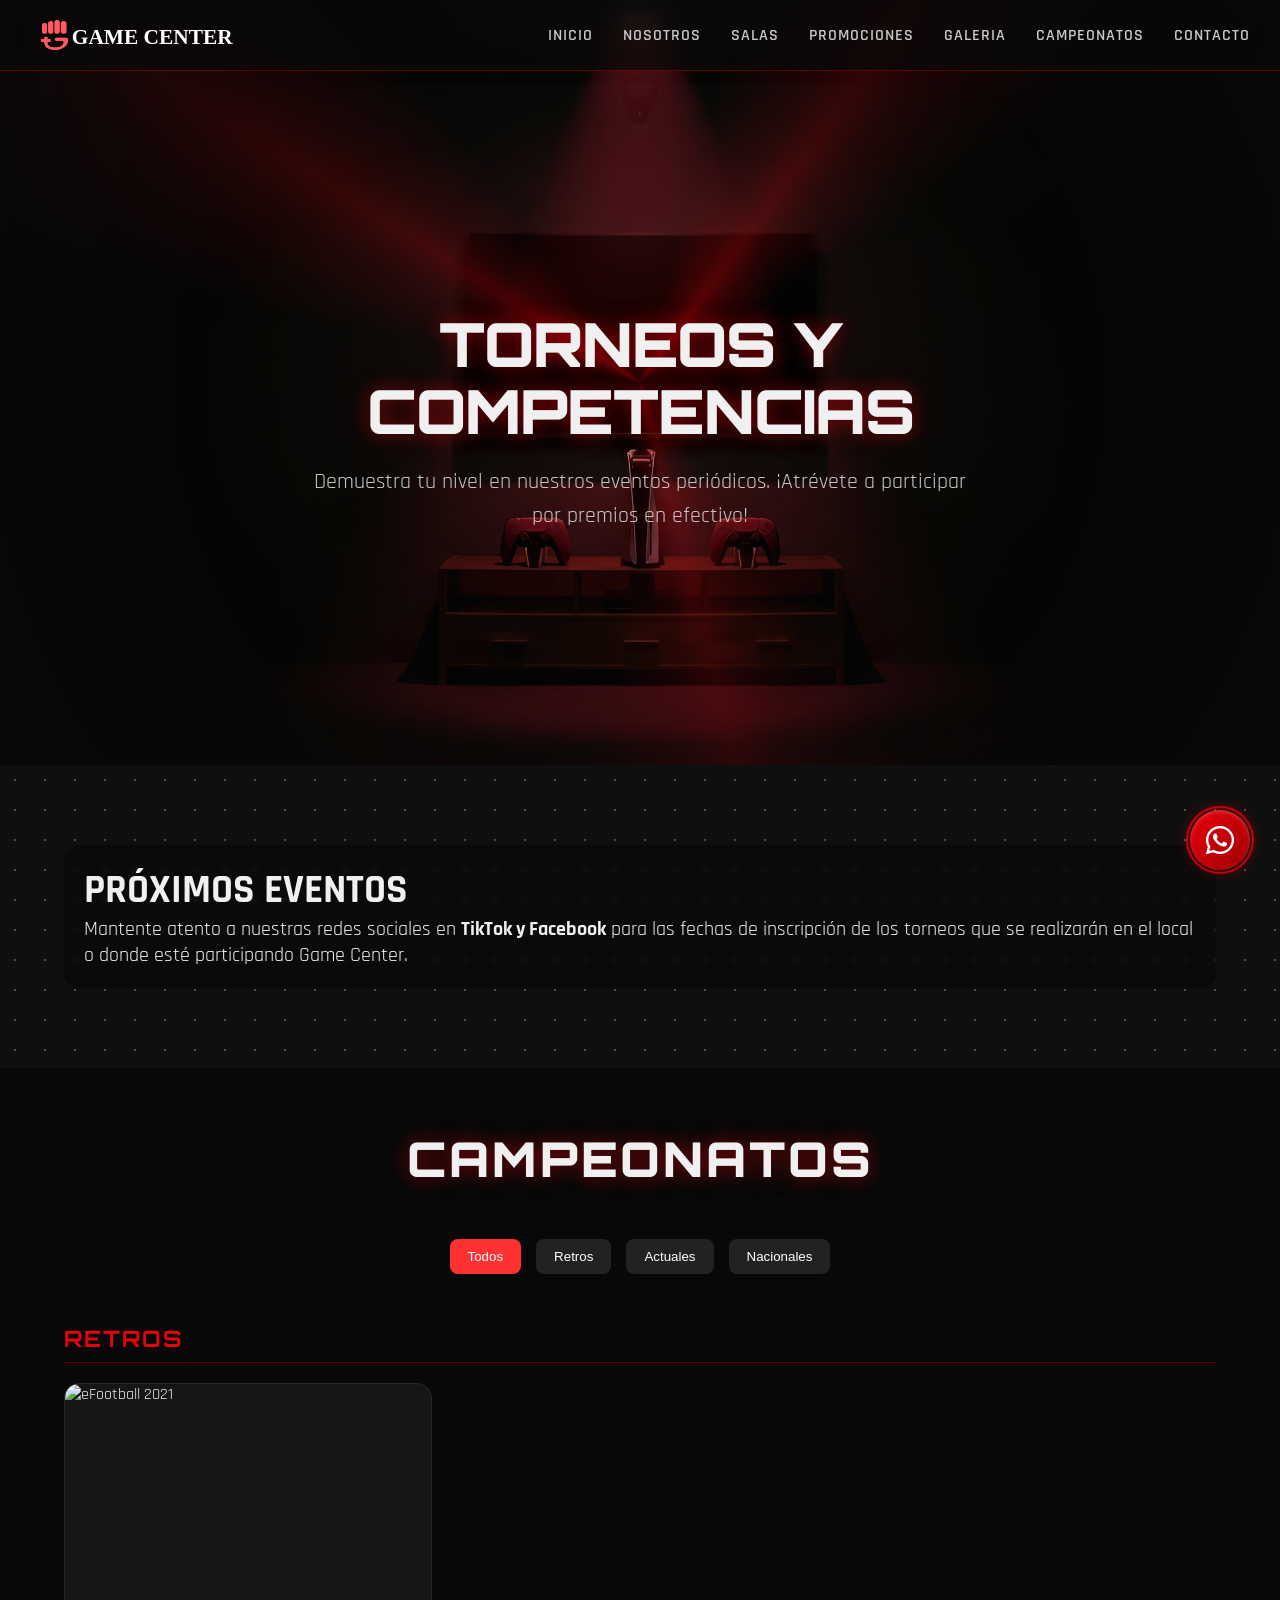
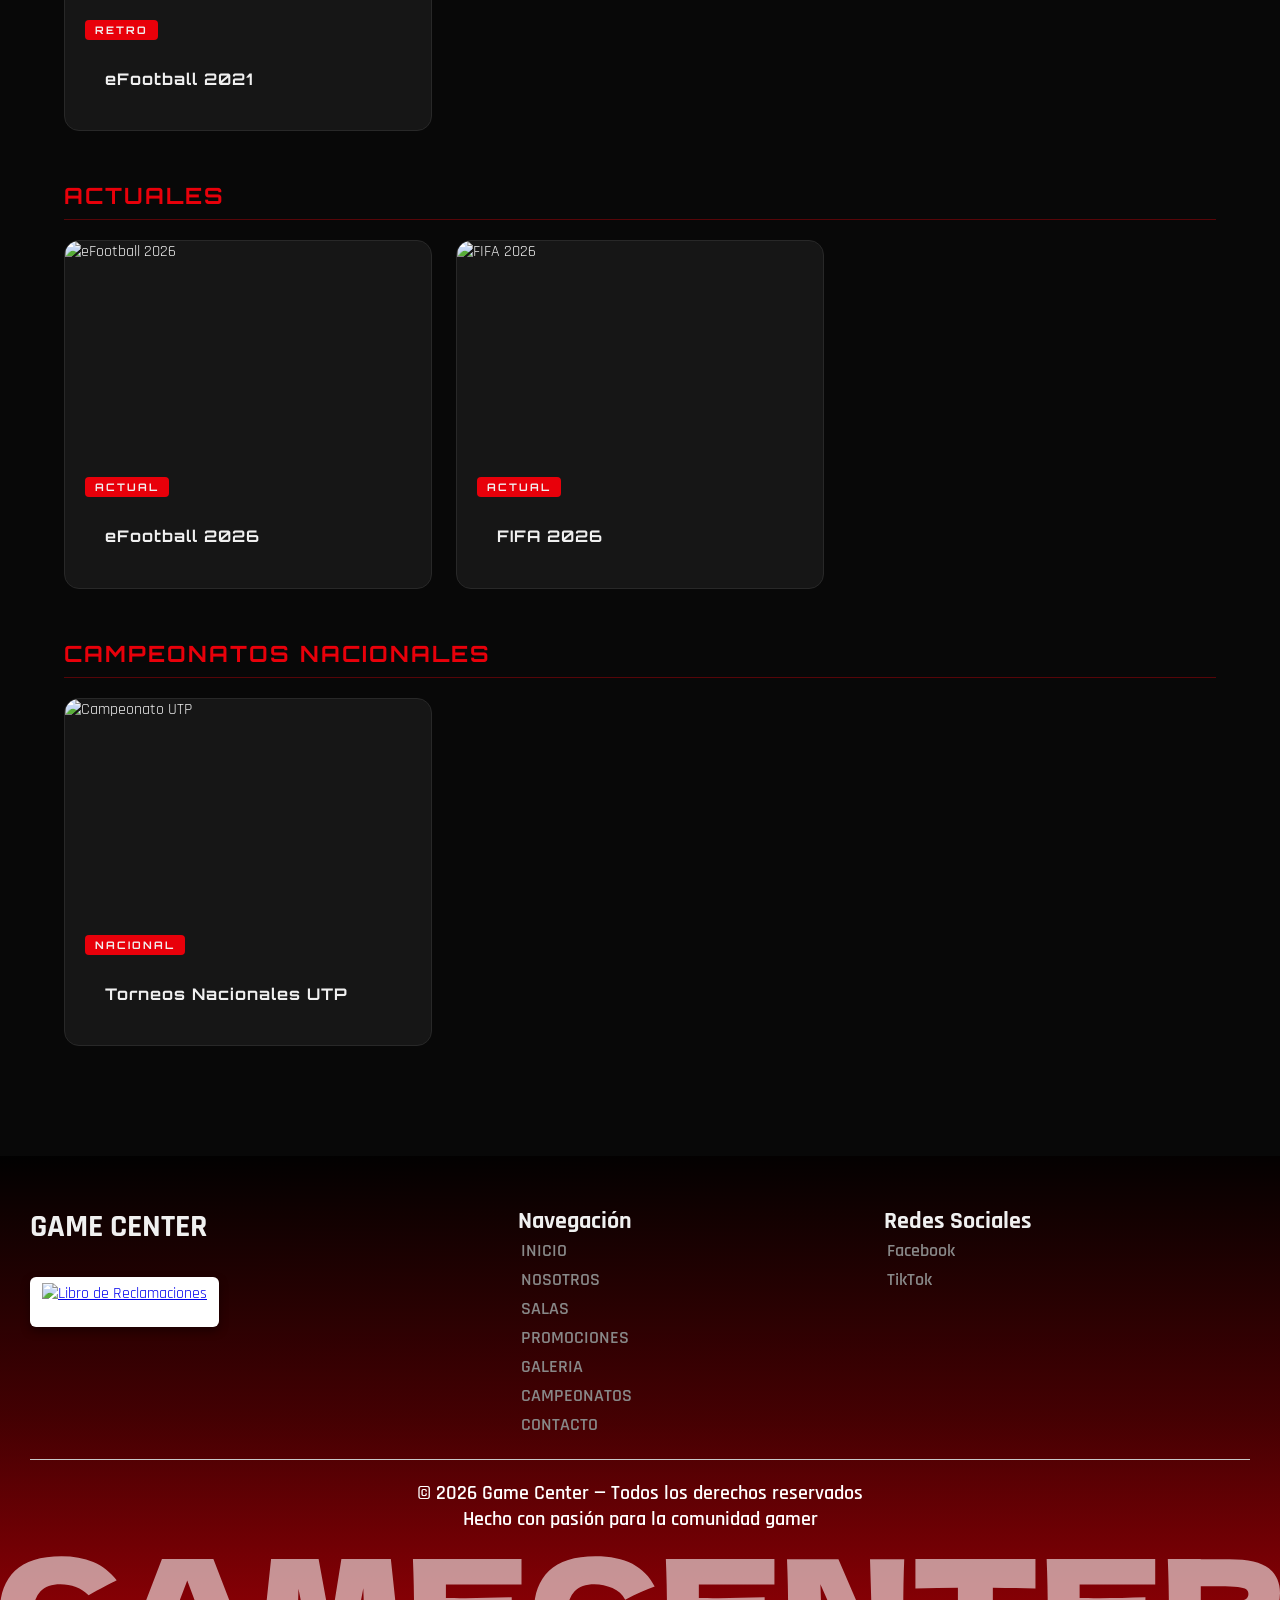
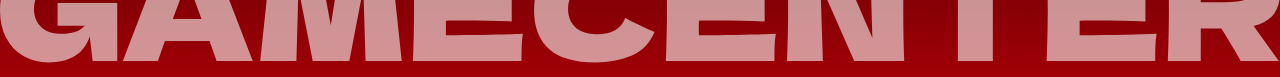
==== commit 41a89f21: "Agregado GoogleAnalytics + Seccion Pretty" ====
--- a/campeonatos.html
+++ b/campeonatos.html
@@ -4,8 +4,19 @@
 <head>
   <meta charset="UTF-8" />
   <meta name="viewport" content="width=device-width, initial-scale=1.0" />
+  <!-- Google Tag Manager -->
+<script>(function(w,d,s,l,i){w[l]=w[l]||[];w[l].push({'gtm.start':
+new Date().getTime(),event:'gtm.js'});var f=d.getElementsByTagName(s)[0],
+j=d.createElement(s),dl=l!='dataLayer'?'&l='+l:'';j.async=true;j.src=
+'https://www.googletagmanager.com/gtm.js?id='+i+dl;f.parentNode.insertBefore(j,f);
+})(window,document,'script','dataLayer','GTM-TXL69V22');</script>
+<!-- End Google Tag Manager -->
   <link rel="stylesheet" href="./assets/css/main.css" />
   <link rel="stylesheet" href="assets/css/campeonatos.css" />
+  <script
+      src="https://unpkg.com/lenis@1.3.11/dist/lenis.min.js"
+      defer
+    ></script>
   <script src="assets/js/agrupamiento.js" defer></script>
   <script src="assets/js/campeonatos.js" defer></script>
   <script src="assets/js/scroll.js" defer></script>
@@ -14,6 +25,10 @@
 </head>
 
 <body>
+  <!-- Google Tag Manager (noscript) -->
+<noscript><iframe src="https://www.googletagmanager.com/ns.html?id=GTM-TXL69V22"
+height="0" width="0" style="display:none;visibility:hidden"></iframe></noscript>
+<!-- End Google Tag Manager (noscript) -->
   <header class="nav">
     <div class="nav_contenedor">
       <div class="nav_izquierda">
@@ -144,8 +159,8 @@
         <div class="footer_social">
           <h2>Redes Sociales</h2>
           <div class="social_links">
-            <a href="https://www.facebook.com/share/1PWC5sHtrt/">Facebook</a>
-            <a href="https://www.tiktok.com/@gamecenterchiclayo?_r=1&_t=ZS-96dxiSJsdGP">TikTok</a>
+            <a href="https://www.facebook.com/share/1PWC5sHtrt/" target="_blank" rel="noopener noreferrer">Facebook</a>
+            <a href="https://www.tiktok.com/@gamecenterchiclayo?_r=1&_t=ZS-96dxiSJsdGP" target="_blank" rel="noopener noreferrer">TikTok</a>
           </div>
         </div>
       </div>
--- a/assets/css/main.css
+++ b/assets/css/main.css
@@ -221,6 +221,7 @@
   justify-content: center;
   align-items: center;
   padding-top: 80px;
+  overflow: hidden; /* Evitar scroll por los rayos rotativos */
 
   .hero_1_text {
     width: 100%;
@@ -232,6 +233,8 @@
     align-items: center;
     text-align: center;
     gap: 20px;
+    position: relative;
+    z-index: 4;
 
     .h_t_intro {
       font-family: "Orbitron", sans-serif;
@@ -255,6 +258,41 @@
   }
 }
 
+.hero_1::before {
+  content: "";
+  position: absolute;
+  top: -67.5%;
+  left: -67.5%;
+  width: 235%;
+  height: 235%;
+  background: conic-gradient(
+    from 0deg at 50% 50%,
+    transparent 0%,
+    rgba(232, 0, 10, 0) 4%,
+    rgba(232, 0, 10, 0.22) 8%,
+    rgba(232, 0, 10, 0.42) 10%,
+    rgba(232, 0, 10, 0.22) 12%,
+    rgba(232, 0, 10, 0) 16%,
+    transparent 30%,
+    rgba(232, 0, 10, 0) 40%,
+    rgba(232, 0, 10, 0.16) 44%,
+    rgba(232, 0, 10, 0.32) 46%,
+    rgba(232, 0, 10, 0.16) 48%,
+    rgba(232, 0, 10, 0) 52%,
+    transparent 70%,
+    rgba(232, 0, 10, 0) 78%,
+    rgba(232, 0, 10, 0.22) 82%,
+    rgba(232, 0, 10, 0.42) 84%,
+    rgba(232, 0, 10, 0.22) 86%,
+    rgba(232, 0, 10, 0) 90%,
+    transparent 100%
+  );
+  animation: hero-rays-rotate 25s linear infinite;
+  z-index: 2;
+  pointer-events: none;
+  mix-blend-mode: screen;
+}
+
 .hero_1::after {
   content: "";
   position: absolute;
@@ -262,18 +300,65 @@
   left: 0;
   width: 100%;
   height: 100%;
-  background: linear-gradient(
-    180deg,
-    #080808d9 0%,
-    #080808b3 60%,
-    #08080899 100%
+  background: radial-gradient(
+    circle at center,
+    rgba(8, 8, 8, 0.2) 0%,
+    rgba(8, 8, 8, 0.6) 60%,
+    #080808 100%
   );
-  z-index: 1;
+  z-index: 3;
+}
+
+@keyframes hero-rays-rotate {
+  0% {
+    transform: rotate(0deg) scale(1);
+    opacity: 0.7;
+  }
+  50% {
+    transform: rotate(180deg) scale(1.05);
+    opacity: 0.95;
+  }
+  100% {
+    transform: rotate(360deg) scale(1);
+    opacity: 0.7;
+  }
 }
 
 .hero_1 > * {
   position: relative;
-  z-index: 2;
+  z-index: 4;
+}
+
+/* Contenedor del video de YouTube en el fondo */
+.hero_video_container {
+  position: absolute;
+  top: 0;
+  left: 0;
+  width: 100%;
+  height: 100%;
+  overflow: hidden;
+  z-index: 1 !important; /* Fuerza a estar por detrás de los pseudo-elementos y el texto */
+  pointer-events: none;
+}
+
+.hero_video_container iframe {
+  position: absolute;
+  top: 50%;
+  left: 50%;
+  width: 100vw;
+  height: 56.25vw; /* Relación de aspecto 16:9 (100 * 9 / 16) */
+  min-height: 100vh;
+  min-width: 177.77vh; /* Relación de aspecto 16:9 (100 * 16 / 9) */
+  transform: translate(-50%, -50%);
+  pointer-events: none;
+  border: none;
+  opacity: 0;
+  transition: opacity 1s cubic-bezier(0.4, 0, 0.2, 1);
+}
+
+/* Transición premium suave al cargarse */
+.hero_video_container.loaded iframe {
+  opacity: 0.6; /* 60% de opacidad para que se mezcle con los rayos y mantenga una legibilidad óptima del texto */
 }
 
 .hero_2 {
@@ -295,7 +380,7 @@
       width: max-content;
       gap: 60px;
       padding-right: 60px;
-      animation: carruselInfinito 15s linear infinite;
+      animation: carruselInfinito 30s linear infinite;
     }
     img {
       height: 80px;
@@ -975,3 +1060,332 @@
     }
   }
 }
+
+/* ==========================================================================
+   BOTÓN FLOTANTE DE WHATSAPP
+   ========================================================================== */
+.whatsapp-float {
+  position: fixed;
+  bottom: 30px;
+  right: 30px;
+  z-index: 9999;
+  display: flex;
+  align-items: center;
+  text-decoration: none;
+  cursor: pointer;
+}
+
+.whatsapp-icon-wrapper {
+  width: 60px;
+  height: 60px;
+  background: linear-gradient(135deg, var(--red), var(--red-dark));
+  border-radius: 50%;
+  display: flex;
+  justify-content: center;
+  align-items: center;
+  box-shadow: 0 0 15px var(--red-glow), inset 0 2px 4px rgba(255, 255, 255, 0.2);
+  transition: all 0.3s cubic-bezier(0.175, 0.885, 0.32, 1.275);
+  position: relative;
+}
+
+/* Anillo exterior con efecto pulso */
+.whatsapp-icon-wrapper::before {
+  content: "";
+  position: absolute;
+  top: -4px;
+  left: -4px;
+  right: -4px;
+  bottom: -4px;
+  border-radius: 50%;
+  border: 2px solid var(--red);
+  opacity: 0.8;
+  animation: wa-pulse 2s infinite;
+}
+
+.whatsapp-icon-wrapper i {
+  color: #fff;
+  font-size: 32px;
+  transition: transform 0.3s ease;
+}
+
+.whatsapp-tooltip {
+  background: #0f0f0f;
+  border: 1px solid var(--red-border);
+  color: var(--white);
+  padding: 8px 16px;
+  border-radius: 8px;
+  font-family: "Rajdhani", sans-serif;
+  font-size: 14px;
+  font-weight: 600;
+  letter-spacing: 0.5px;
+  box-shadow: 0 4px 15px rgba(0, 0, 0, 0.5);
+  margin-right: 15px;
+  opacity: 0;
+  transform: translateX(10px);
+  pointer-events: none;
+  transition: all 0.3s cubic-bezier(0.175, 0.885, 0.32, 1.275);
+  white-space: nowrap;
+  backdrop-filter: blur(5px);
+}
+
+/* Efectos de Hover */
+.whatsapp-float:hover .whatsapp-icon-wrapper {
+  transform: scale(1.1) rotate(8deg);
+  box-shadow: 0 0 25px var(--red);
+}
+
+.whatsapp-float:hover .whatsapp-icon-wrapper i {
+  transform: scale(1.05);
+}
+
+.whatsapp-float:hover .whatsapp-tooltip {
+  opacity: 1;
+  transform: translateX(0);
+}
+
+/* Ajustes para Dispositivos Móviles */
+@media (max-width: 768px) {
+  .whatsapp-float {
+    bottom: 20px;
+    right: 20px;
+  }
+  .whatsapp-icon-wrapper {
+    width: 50px;
+    height: 50px;
+  }
+  .whatsapp-icon-wrapper i {
+    font-size: 26px;
+  }
+  .whatsapp-tooltip {
+    display: none; /* Ocultar tooltip en móviles */
+  }
+}
+
+@keyframes wa-pulse {
+  0% {
+    transform: scale(1);
+    opacity: 0.8;
+  }
+  70% {
+    transform: scale(1.25);
+    opacity: 0;
+  }
+  100% {
+    transform: scale(1.25);
+    opacity: 0;
+  }
+}
+
+/* ==========================================================================
+   ENLACE LIBRO DE RECLAMACIONES EN FOOTER
+   ========================================================================== */
+.libro-reclamaciones-link {
+  display: inline-block;
+  margin-top: 15px;
+  background-color: #ffffff;
+  padding: 6px 12px;
+  border-radius: 6px;
+  box-shadow: 0 4px 10px rgba(0, 0, 0, 0.4);
+  transition: transform 0.2s cubic-bezier(0.175, 0.885, 0.32, 1.275), box-shadow 0.2s ease;
+  vertical-align: middle;
+}
+
+.libro-reclamaciones-link:hover {
+  transform: scale(1.05);
+  box-shadow: 0 6px 15px rgba(255, 255, 255, 0.2), 0 0 10px rgba(255, 255, 255, 0.1);
+}
+
+.libro-reclamaciones-logo {
+  height: 38px;
+  width: auto;
+  display: block;
+}
+
+/*
+HERO_9
+*/
+.hero_9 {
+  position: relative;
+  overflow: hidden;
+ 
+  background-color: var(--black-2);
+  background-image:
+    linear-gradient(var(--red-border) 1px, transparent 1px),
+    linear-gradient(90deg, var(--red-border) 1px, transparent 1px),
+    linear-gradient(rgba(232, 0, 10, 0.15) 0.5px, transparent 0.5px),
+    linear-gradient(90deg, rgba(232, 0, 10, 0.15) 0.5px, transparent 0.5px);
+  background-size: 50px 50px, 50px 50px, 10px 10px, 10px 10px;
+  background-position: -1px -1px, -1px -1px, -0.5px -0.5px, -0.5px -0.5px;
+  animation: hero9GridMove 22s linear infinite;
+ 
+  padding: 100px 20px;
+  display: flex;
+  justify-content: center;
+}
+ 
+.hero_9::before {
+  content: "";
+  position: absolute;
+  inset: 0;
+  background: radial-gradient(circle at 50% 40%, transparent 0%, var(--black-2) 75%);
+  pointer-events: none;
+}
+ 
+@keyframes hero9GridMove {
+  0% {
+    background-position: -1px -1px, -1px -1px, -0.5px -0.5px, -0.5px -0.5px;
+  }
+  100% {
+    background-position: 49px 49px, 49px 49px, 9.5px 9.5px, 9.5px 9.5px;
+  }
+}
+ 
+@media (prefers-reduced-motion: reduce) {
+  .hero_9 {
+    animation: none;
+  }
+}
+ 
+.hero_9 .h9_container {
+  position: relative;
+  z-index: 1;
+ 
+  width: 100%;
+  max-width: 900px;
+  display: flex;
+  flex-direction: column;
+  align-items: center;
+  text-align: center;
+}
+ 
+.hero_9 .h9_badge {
+  font-family: "Orbitron", sans-serif;
+  font-size: 0.8rem;
+  font-weight: 700;
+  letter-spacing: 4px;
+  color: var(--red);
+  background: var(--red-tint);
+  border: 1px solid var(--red-border);
+  padding: 8px 20px;
+  border-radius: 100px;
+  margin-bottom: 24px;
+}
+ 
+.hero_9 .h9_titulo {
+  font-family: "Orbitron", sans-serif;
+  font-size: clamp(3rem, 8vw, 6rem);
+  font-weight: 900;
+  letter-spacing: 4px;
+  color: var(--white);
+  text-shadow: 0 0 40px var(--red-glow);
+  margin-bottom: 20px;
+}
+ 
+.hero_9 .h9_sub {
+  font-size: clamp(1rem, 1.6vw, 1.3rem);
+  line-height: 1.7;
+  color: var(--white-2);
+  max-width: 620px;
+  margin-bottom: 60px;
+}
+ 
+.hero_9 .h9_sub strong {
+  color: var(--red);
+}
+ 
+.hero_9 .h9_pasos {
+  width: 100%;
+  display: grid;
+  grid-template-columns: repeat(3, 1fr);
+  gap: 24px;
+  margin-bottom: 56px;
+}
+ 
+.hero_9 .h9_paso {
+  padding: 32px 20px;
+  border: 1px solid var(--red-border);
+  background: rgba(255, 255, 255, 0.03);
+  backdrop-filter: blur(10px);
+  border-radius: 16px;
+  transition: all 0.35s ease;
+}
+ 
+.hero_9 .h9_paso:hover {
+  border-color: var(--red);
+  box-shadow: 0 0 30px var(--red-glow);
+  transform: translateY(-4px);
+}
+ 
+.hero_9 .h9_paso_icono {
+  width: 60px;
+  height: 60px;
+  margin: 0 auto 20px;
+  border-radius: 50%;
+  background: var(--red-tint);
+  display: flex;
+  align-items: center;
+  justify-content: center;
+  font-size: 1.5rem;
+  color: var(--red);
+}
+ 
+.hero_9 .h9_paso h3 {
+  font-family: "Orbitron", sans-serif;
+  font-size: 1rem;
+  letter-spacing: 1px;
+  color: var(--white);
+  margin-bottom: 10px;
+}
+ 
+.hero_9 .h9_paso p {
+  font-size: 0.95rem;
+  color: var(--text-muted);
+  line-height: 1.5;
+}
+ 
+.hero_9 .h9_btn {
+  display: inline-flex;
+  align-items: center;
+  gap: 14px;
+  padding: 20px 48px;
+  background: linear-gradient(135deg, var(--red), var(--red-dark));
+  color: var(--white);
+  font-family: "Orbitron", sans-serif;
+  font-size: 1rem;
+  font-weight: 900;
+  letter-spacing: 2px;
+  text-decoration: none;
+  border-radius: 100px;
+  box-shadow: 0 0 30px var(--red-glow), 0 10px 30px #00000073;
+  transition: all 0.35s ease;
+}
+ 
+.hero_9 .h9_btn i {
+  font-size: 0.9rem;
+}
+ 
+.hero_9 .h9_btn:hover {
+  transform: translateY(-4px) scale(1.03);
+  box-shadow: 0 0 50px var(--red-glow), 0 15px 40px #000000a6;
+}
+ 
+@media (max-width: 768px) {
+  .hero_9 .h9_pasos {
+    grid-template-columns: 1fr;
+  }
+  .hero_9 .h9_titulo {
+    font-size: 2.4rem;
+  }
+}
+ 
+@media (max-width: 480px) {
+  .hero_9 {
+    padding: 60px 16px;
+  }
+ 
+  .hero_9 .h9_btn {
+    width: 100%;
+    justify-content: center;
+    padding: 18px 24px;
+  }
+}
